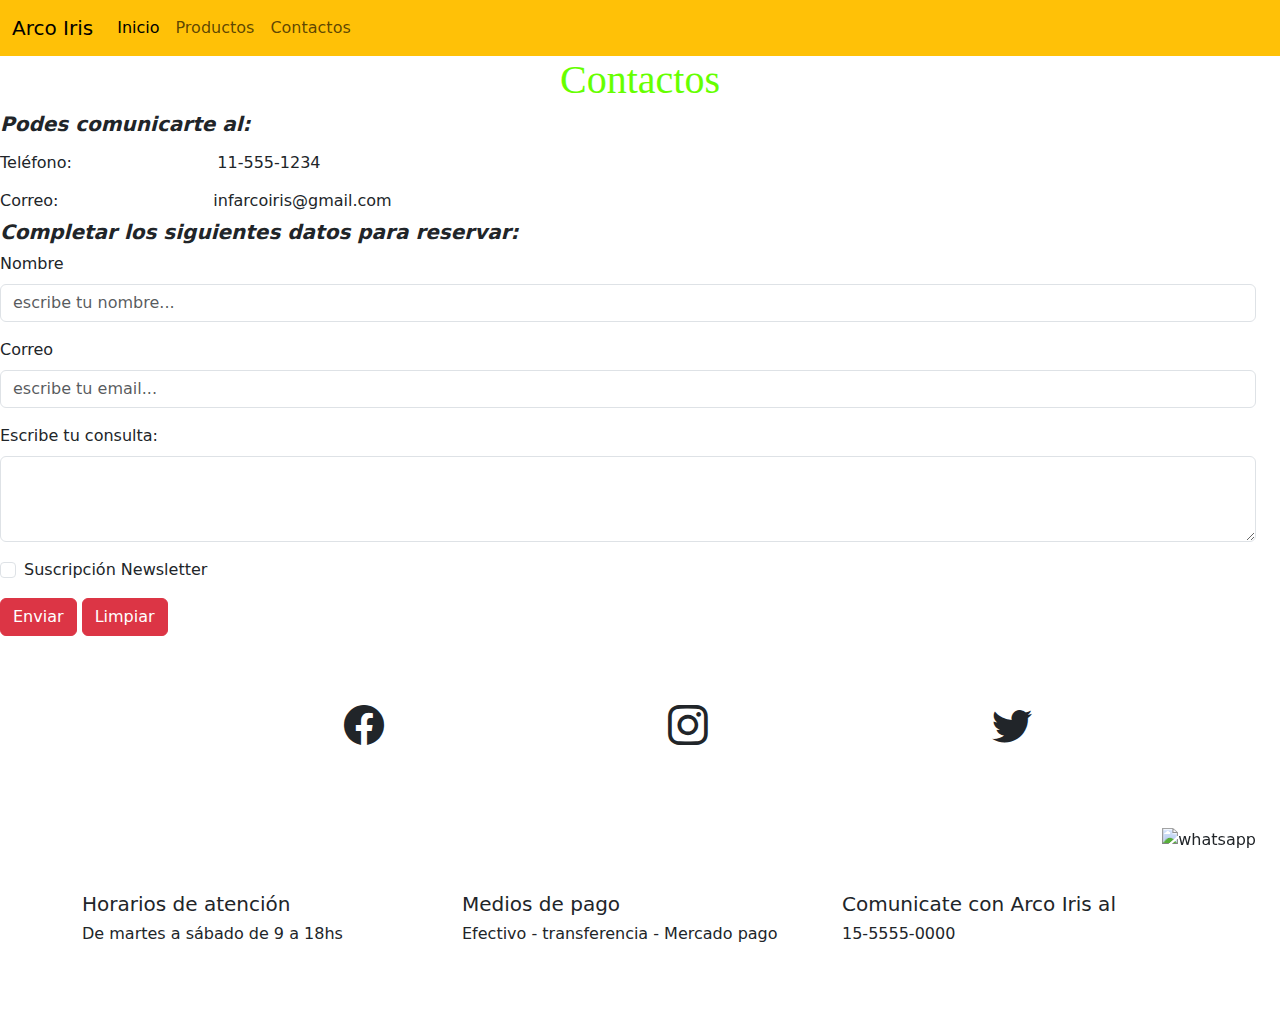
==== paginas/contactos.html @ 7fd07c1e "agregado eventos y Dom" ====
<!DOCTYPE html>
<html lang="en">
    <head>
        <meta charset="UTF-8"/>
        <meta http-equiv="X-UA-Compatible" content="IE=edge"/>
        <meta name="viewport" content="width=device-width, initial-scale=1.0"/>
        <title>Inflables Arco Iris</title>
        <link href="https://cdn.jsdelivr.net/npm/bootstrap@5.2.0-beta1/dist/css/bootstrap.min.css" rel="stylesheet"/>
        <script src="https://cdn.jsdelivr.net/npm/bootstrap@5.2.0-beta1/dist/js/bootstrap.bundle.min.js"></script>
        <link rel="stylesheet" href="../style.css">
        <link rel="stylesheet" href="https://cdn.jsdelivr.net/npm/bootstrap-icons@1.8.3/font/bootstrap-icons.css">
    </head>
<body>
    <header>
        <nav class="navbar navbar-expand-lg bg-warning">
          <div class="container-fluid">
            <a class="navbar-brand" href="#">Arco Iris</a>
            <button class="navbar-toggler" type="button" data-bs-toggle="collapse" data-bs-target="#navbarNavAltMarkup" aria-controls="navbarNavAltMarkup" aria-expanded="false" aria-label="Toggle navigation">
              <span class="navbar-toggler-icon"></span>
            </button>
            <div class="collapse navbar-collapse" id="navbarNavAltMarkup">
              <div class="navbar-nav">
                <a class="nav-link active" aria-current="page" href="../index.html">Inicio</a>
                <a class="nav-link" href="../paginas/productos.html">Productos</a>
                <a class="nav-link" href="../paginas/contactos.html">Contactos</a>
              </div>
            </div>
          </div>
        </nav>
  </header>
  <main>
    <h1>Contactos</h1>
  <h4 class="h5 fw-semibold fst-italic fs-5">Podes comunicarte al:</h4>

  <div class="mb-3 row">
    <label for="staticEmail" class="col-sm-2 col-form-label">Teléfono:</label>
    <div class="col-sm-10">
      <input type="text" readonly class="form-control-plaintext" id="staticEmail" value="11-555-1234">
    </div>

  <div class="mb-3 row">
    <label for="staticEmail" class="col-sm-2 col-form-label">Correo:</label>
    <div class="col-sm-10">
      <input type="text" readonly class="form-control-plaintext" id="staticEmail" value="infarcoiris@gmail.com">
    </div>
 
  <h3 class="h5 fw-semibold fst-italic fs- datos">Completar los siguientes datos para reservar:</h3>
  <form action="post" method="post" class="form">
    <div class="mb-3">
      <label for="exampleFormControlInput1" class="form-label">Nombre</label>
      <input type="text" class="form-control" id="exampleFormControlInput1" placeholder="escribe tu nombre...">
    </div>
  
    <div class="mb-3">
      <label for="exampleFormControlInput1" class="form-label">Correo</label>
      <input type="email" class="form-control" id="exampleFormControlInput1" placeholder="escribe tu email...">
    </div>
   
    <div class="mb-3">
      <label for="exampleFormControlTextarea1" class="form-label">Escribe tu consulta:</label>
      <textarea class="form-control" id="exampleFormControlTextarea1" rows="3"></textarea>
    </div>

    <!-- <form> -->
    <div class="mb-3 form-check">
      <input type="checkbox" class="form-check-input" id="exampleCheck1">
      <label class="form-check-label" for="exampleCheck1">Suscripción Newsletter</label>
    </div>
    <button type="submit" class="btn btn-danger">Enviar</button>
    <input class="btn btn-danger" type="reset" value="Limpiar">
  </form>
  <section class="d-flex justify-content-evenly contenedor">
    <a class="fs-1 text-dark" href="https://facebook.com"><i class="bi bi-facebook"></i></a>
    <a class="fs-1 text-dark" href="https://instagram.com"><i class="bi bi-instagram"></i></a>
    <a class="fs-1 text-dark" href="https://twitter.com"><i class="bi bi-twitter"></i></a>
  </section>
  </main>
  <footer class="contenedor">
    <div class="container">
      <div class="row">
        <div class="col">
          <h5>Horarios de atención</h5>
          <p class="h6"> De martes a sábado de 9 a 18hs</p>
        </div>
        <div class="col">
          <h5>Medios de pago</h5>
          <p class="h6">Efectivo - transferencia - Mercado pago</p>
        </div>
        <div class="col">
          <h5>Comunicate con Arco Iris al</h5>
          <p class="h6">15-5555-0000</p>
        </div>
      </div>
    </div>
  </footer>
  <div class="position-fixed bottom-0 end-0 mb-5 me-4">
      <img src="https://cdn.iconscout.com/icon/free/png-512/whatsapp-circle-1868968-1583132.png" alt="whatsapp" width="60" height="60">
    </div>
    <script src="contactos.js"></script>
</body>
</html>
---- style.css ----
h1 {
  color: #66ff00;
  font-family: cursive;
  text-align: center; }

.contenedor {
  margin: 60px; }

.bloque {
  display: grid;
  grid-template-columns: repeat(3, 1fr);
  gap: 20px; }
  .bloque_description {
    margin-top: 60px;
    padding: 10px;
    border-radius: 46px;
    background: #66ff00;
    box-shadow: inset -22px -22px 71px #3d9900, inset 22px 22px 71px #8fff00;
    text-align: center;
    font-family: cursive; }

@media (max-width: 780px) {
  .bloque {
    display: grid;
    grid-template-columns: 1fr;
    gap: 20px; } }
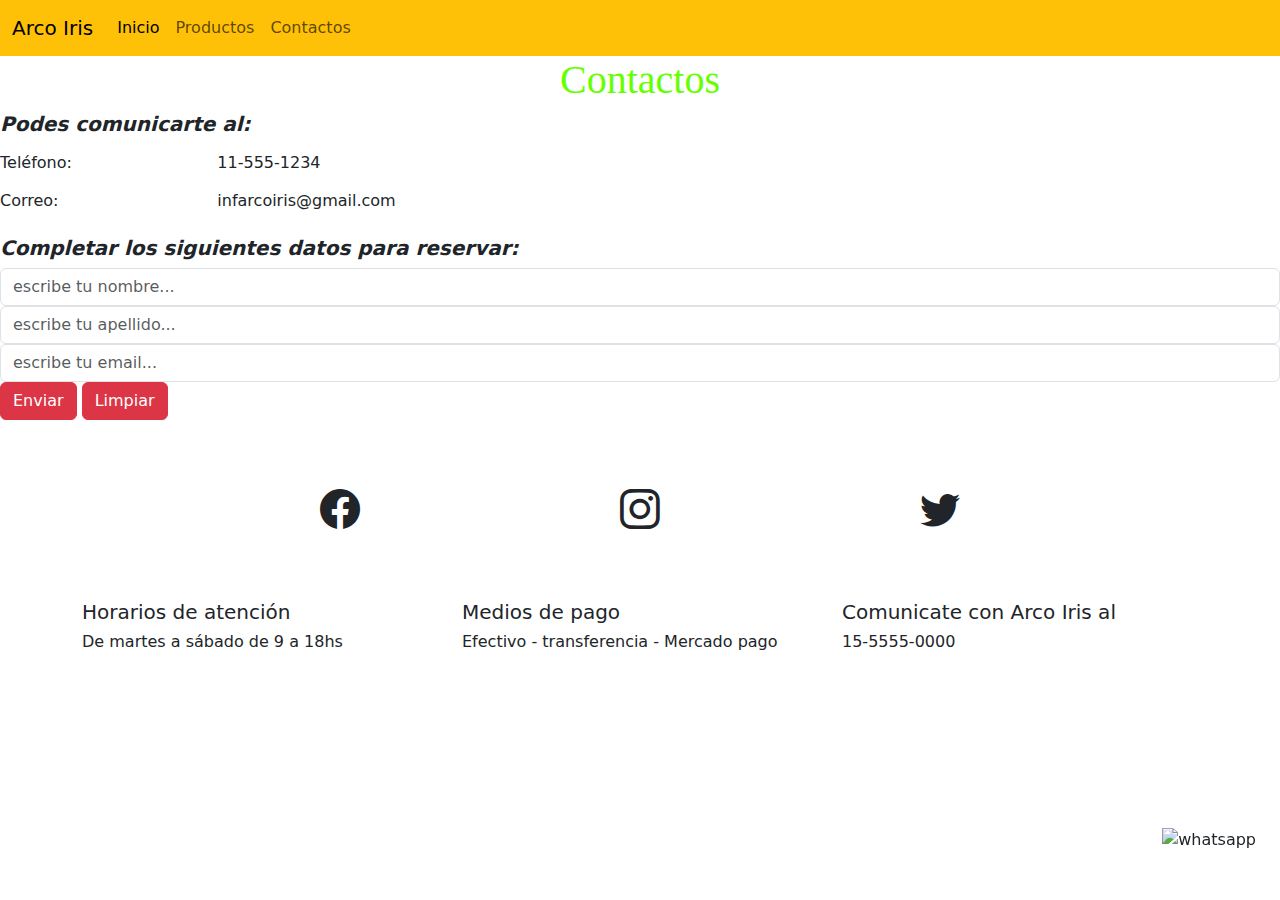
==== commit bc88d3e4: "aplicando JSON" ====
--- a/paginas/contactos.html
+++ b/paginas/contactos.html
@@ -38,42 +38,26 @@
       <input type="text" readonly class="form-control-plaintext" id="staticEmail" value="11-555-1234">
     </div>
 
-  <div class="mb-3 row">
     <label for="staticEmail" class="col-sm-2 col-form-label">Correo:</label>
     <div class="col-sm-10">
       <input type="text" readonly class="form-control-plaintext" id="staticEmail" value="infarcoiris@gmail.com">
     </div>
- 
-  <h3 class="h5 fw-semibold fst-italic fs- datos">Completar los siguientes datos para reservar:</h3>
-  <form action="post" method="post" class="form">
-    <div class="mb-3">
-      <label for="exampleFormControlInput1" class="form-label">Nombre</label>
-      <input type="text" class="form-control" id="exampleFormControlInput1" placeholder="escribe tu nombre...">
-    </div>
-  
-    <div class="mb-3">
-      <label for="exampleFormControlInput1" class="form-label">Correo</label>
-      <input type="email" class="form-control" id="exampleFormControlInput1" placeholder="escribe tu email...">
-    </div>
-   
-    <div class="mb-3">
-      <label for="exampleFormControlTextarea1" class="form-label">Escribe tu consulta:</label>
-      <textarea class="form-control" id="exampleFormControlTextarea1" rows="3"></textarea>
-    </div>
+  </div>
 
-    <!-- <form> -->
-    <div class="mb-3 form-check">
-      <input type="checkbox" class="form-check-input" id="exampleCheck1">
-      <label class="form-check-label" for="exampleCheck1">Suscripción Newsletter</label>
-    </div>
+  <h3 class="h5 fw-semibold fst-italic fs-5" id="datos">Completar los siguientes datos para reservar:</h3>
+  <form action="post" method="post" class="mb-3" id="form">
+      <input type="text" name="name" class="form-control" id="exampleFormControlInput1" placeholder="escribe tu nombre...">
+      <input type="text" name="lastname" class="form-control" id="exampleFormControlInput1" placeholder="escribe tu apellido...">
+      <input type="email" name="email" class="form-control" id="exampleFormControlInput1" placeholder="escribe tu email...">
     <button type="submit" class="btn btn-danger">Enviar</button>
-    <input class="btn btn-danger" type="reset" value="Limpiar">
+    <input  type="reset" class="btn btn-danger" value="Limpiar">
   </form>
+
   <section class="d-flex justify-content-evenly contenedor">
     <a class="fs-1 text-dark" href="https://facebook.com"><i class="bi bi-facebook"></i></a>
     <a class="fs-1 text-dark" href="https://instagram.com"><i class="bi bi-instagram"></i></a>
     <a class="fs-1 text-dark" href="https://twitter.com"><i class="bi bi-twitter"></i></a>
-  </section>
+  </section> 
   </main>
   <footer class="contenedor">
     <div class="container">
@@ -94,8 +78,8 @@
     </div>
   </footer>
   <div class="position-fixed bottom-0 end-0 mb-5 me-4">
-      <img src="https://cdn.iconscout.com/icon/free/png-512/whatsapp-circle-1868968-1583132.png" alt="whatsapp" width="60" height="60">
+      <img src="https://cdn.iconscout.com/icon/free/png-512/whatsapp-circle-1868968-1583132.png" alt="whatsapp" width="60" height="60"/>
     </div>
-    <script src="contactos.js"></script>
+    <script src="../contactos.js"></script>
 </body>
 </html>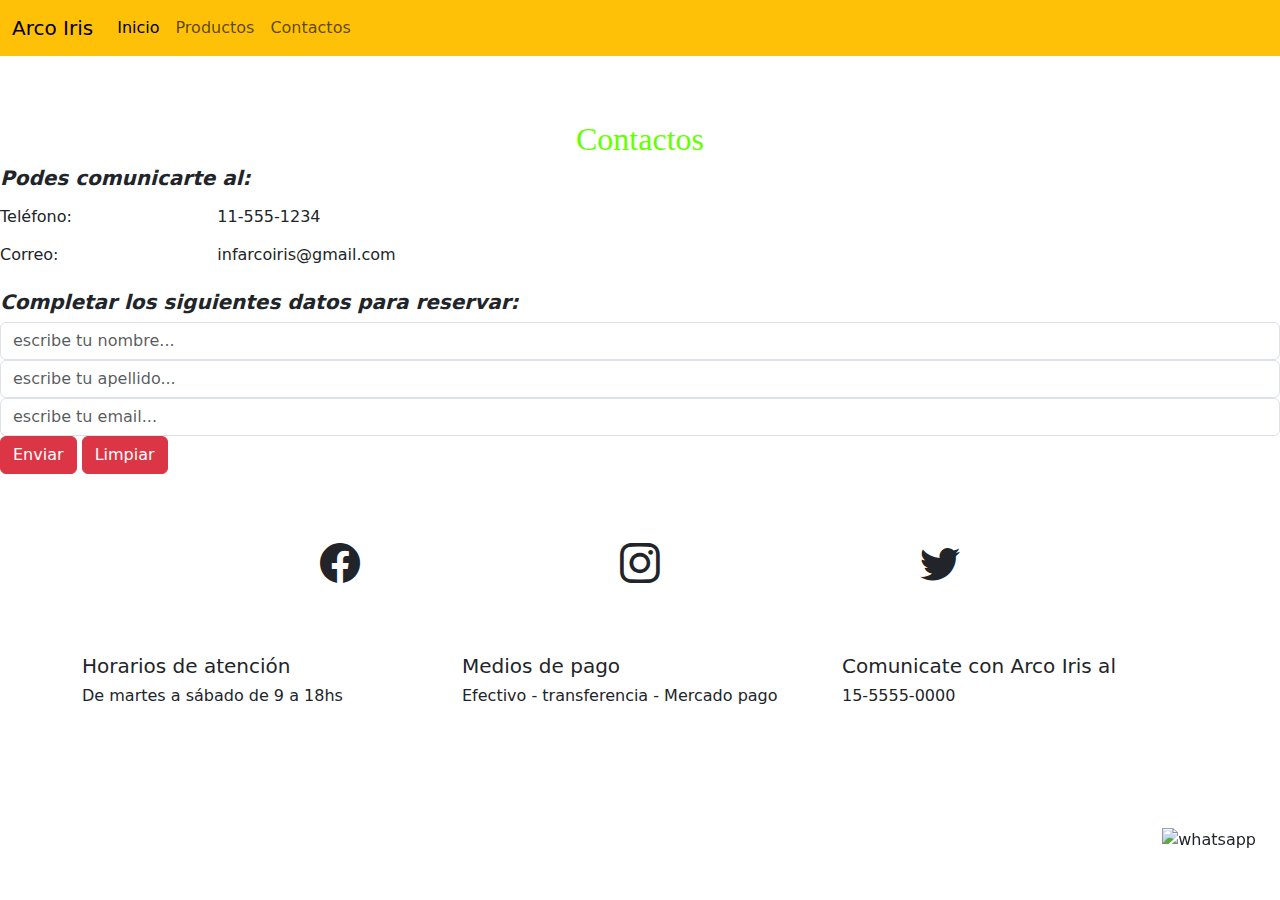
==== commit c06057f6: "div carrito" ====
--- a/paginas/contactos.html
+++ b/paginas/contactos.html
@@ -29,7 +29,7 @@
         </nav>
   </header>
   <main>
-    <h1>Contactos</h1>
+    <h2>Contactos</h2>
   <h4 class="h5 fw-semibold fst-italic fs-5">Podes comunicarte al:</h4>
 
   <div class="mb-3 row">
@@ -82,4 +82,4 @@
     </div>
     <script src="../contactos.js"></script>
 </body>
-</html>+</html>
--- a/style.css
+++ b/style.css
@@ -1,8 +1,15 @@
+h2 {
+  color: #66ff00;
+  font-family: cursive;
+  text-align: center; 
+  margin-top: 5%;
+}
+
 h1 {
   color: #66ff00;
   font-family: cursive;
-  text-align: center; }
-
+  text-align: center;
+}
 .contenedor {
   margin: 60px; }
 
@@ -15,13 +22,193 @@
     padding: 10px;
     border-radius: 46px;
     background: #66ff00;
-    box-shadow: inset -22px -22px 71px #3d9900,+    box-shadow: inset -22px -22px 71px #3d9900,
  inset 22px 22px 71px #8fff00;
     text-align: center;
     font-family: cursive; }
+
+    #container {
+      width: 100%;
+      max-width: 1200px;
+      height: 400px;
+      display: grid;
+      grid-template-columns: repeat(3, 2fr);
+      flex-wrap: wrap;
+      justify-content: center;
+      margin: auto;
+    }
+    
+    .containerCard {
+      width: 250px;
+      height: 400px;
+      border-radius: 10px;
+      box-shadow: 0 2px 2px red;
+      overflow: hidden;
+      margin: 10px;
+      text-align: center;
+      transition: all 0,3s;
+    }
+    
+    
+    .containerCard:hover {
+      transform: translateY(-15px);
+      box-shadow: 0 2px 2px rgba (0, 0, 0, 0.4);
+    }
+    
+    .containerCard img {
+      width: 250px;
+      height: 220px;
+    }
+    
+    .containerCard h4 {
+      font-weight: 30px;
+      padding: 5px;
+      font-size: 30px;
+    }
+    
+    .containerCard p {
+      padding: 5px;
+      font-size: 30px;
+      font-weight: 50px;
+      line-height: 15px;
+    }
+    
+    .btnAgregar {
+      font-size: 25px;
+      font-weight: 40px; 
+      text-decoration: none;
+      color: white;
+      background-color: green;
+      border-radius: 5px;
+      padding: 5px 30px;
+      margin: 10%;
+    }
+    
+    .btnAlquilar {
+      font-weight: 60px; 
+      font-size: 25px;
+      text-decoration: none;
+      color: white;
+      background-color:red;
+      color: #66ff00;
+      font-family: cursive;
+      border-radius: 10px;
+      padding: 15px 40px;
+      margin: 5% 42%;
+    }
+    
+    .counter {
+      border: none;
+      color: royalblue;
+      font-size: 40px;
+      background-color: white;
+      border-radius: 50%;
+      padding: 10px 15px;
+      transition: all .3s;
+  }
+  .counter:hover {
+      cursor: pointer;
+      color: black;
+      background-color: #66ff00;
+  }
+  .counter:focus {
+      outline: none;
+  }
+
+  .modal-contenedor {
+    position: fixed;
+    top: 0;
+    width: 100%;
+    height: 100vh;
+    background-color: rgba(0, 0, 0, 0.3);
+    display: flex;
+    justify-content: center;
+    align-items: center;
+    transition: all .5s;
+    opacity: 0;
+    visibility: hidden;
+}
+
+.modal-active {
+    opacity: 1;
+    visibility: visible;
+}
+
+.modal-carrito {
+    position: relative;
+    background-color: white;
+    min-width: 500px;
+    padding: 20px;
+    margin-top: -100%;
+    transition: all .5s;
+}
+
+.modal-active .modal-carrito {
+    margin-top: 0;
+}
+
+.modal-carrito h3 {
+    color: royalblue;
+    padding-bottom: 5px;
+}
+.modal-carrito #carritoCerrar {
+    position: absolute;
+    top: 15px;
+    right: 15px;
+    font-size: 20px;
+    color: royalblue;
+    border: none;
+    background-color: white;
+}
+.modal-carrito #carritoCerrar:hover {
+    cursor: pointer;
+}
+.modal-carrito #carritoCerrar:focus {
+    outline: none;
+}
+.modal-carrito .precioProducto {
+    padding-top: 10px;
+    
+}
+
+.productoEnCarrito {
+    border-left: 5px solid lightblue;
+    border-bottom-left-radius: 3px;
+    border-top-left-radius: 3px;
+    margin: 5px 0;
+    padding: 5px 10px;
+    display: flex;
+    justify-content: space-between;
+}
+.productoEnCarrito:hover {
+    border-left: 5px solid royalblue;
+}
+
+.boton-eliminar {
+    background-color: white;
+    color: red;
+    border: none;
+    font-size: 20px;
+}
+
+.boton-eliminar:hover {
+    cursor: pointer;
+}
+.boton-eliminar:focus {
+    outline: none;
+}
 
 @media (max-width: 780px) {
   .bloque {
     display: grid;
     grid-template-columns: 1fr;
-    gap: 20px; } }
+    gap: 20px; }
+
+    #container {
+      grid-template-columns: repeat(2, 1fr);
+    }
+  
+   .btnAlquilar {
+        margin: 85% 30% 20% 30%; 
+    }  
+  }
